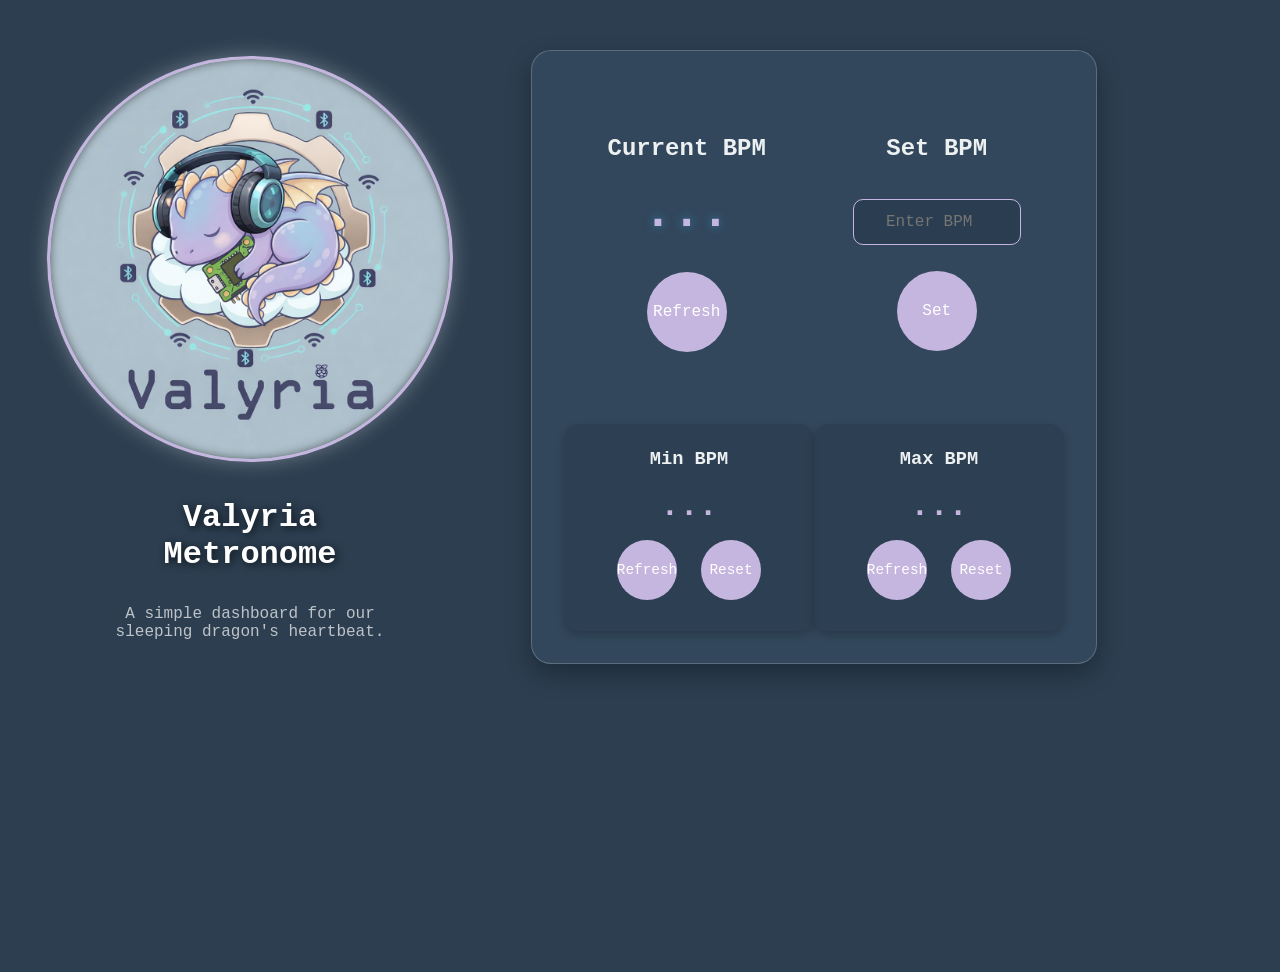
==== gui/index.html @ 1a56b489 "Rename ValyriaMetronome.html to index.html" ====
<!DOCTYPE html>
<html lang="en">
    <head>
        <title>Valyria Metronome</title>
        <link rel = "stylesheet" type="text/css" href="style.css">

    </head>
    <body>
    <div class="layout-container">

        <!-- LEFT COLUMN -->
        <div class="left-column">
            <div id="logo-container"></div>
            <h1>Valyria Metronome</h1>
            <p>A simple dashboard for our sleeping dragon's heartbeat.</p>
        </div>

        <!-- RIGHT COLUMN -->
        <div class="right-column">
            <div class="container">
                <div class="stats">
                    <div class="control-group">
                        <h2>Current BPM</h2>
                        <div id="current-bpm" class="bpm-display">...</div>
                        <button onclick="getBpm()">Refresh</button>
                    </div>

                    <div class="control-group">
                        <h2>Set BPM</h2><br/>
                        <input type="number" id="bpm-input" placeholder="Enter BPM"><br/><br/>
                        <button onclick="setBpm()">Set</button>
                    </div>
                </div>
                <div class="stats">
                    
                    <div class="stat">
                        <h3>Min BPM</h3>
                        <div id="min-bpm" class="stat-value">...</div>
                        <button onclick="getMinBpm()">Refresh</button>
                        <button onclick="resetMinBpm()">Reset</button>
                    </div>

                    <div class="stat">
                        <h3>Max BPM</h3>
                        <div id="max-bpm" class="stat-value">...</div>
                        <button onclick="getMaxBpm()">Refresh</button>
                        <button onclick="resetMaxBpm()">Reset</button>
                    </div>
                </div>
            </div>
        </div>

    </div>

    <script src="metronome.js"></script>
</body>
</html>
---- gui/style.css ----
html {
    width: 100%;
    height: 100%;
}
@import url('https://fonts.googleapis.com/css2?family=Share+Tech+Mono&display=swap');

body {
    font-family: 'Share Tech Mono', monospace;
    background-color: #2c3e50; /* Dark blue-gray background */
    color: #ecf0f1;
    text-align: center;
    padding: 2em;
    display: flex;
    flex-direction: column;
    align-items: center;
    justify-content: flex-start; /* Align to the top */
    min-height: 100vh;
    overflow-y: auto; /* Allow vertical scroll */
    overflow-x: hidden; /* Hide horizontal overflow */
}

#logo-container {
    width: 400px;
    height: 400px;
    border-radius: 50%;
    background-image: url('Valyria_logo_plus_cuffie.png');
    background-size: cover;
    background-position: center;
    box-shadow: 0 0 20px rgba(255, 255, 255, 0.3), inset 0 0 10px rgba(0,0,0,0.5);
    border: 3px solid #c5b6df;
    margin-bottom: 1em;
    margin-top: 1em;
}

h1 {
    color: #ffffff;
    text-shadow: 2px 2px 8px rgba(0,0,0,0.7);
    margin-bottom: 0.5em;
}

p {
    color: #bdc3c7;
    margin-bottom: 2em;
}

.container {
    background-color: rgba(52, 73, 94, 0.85); /* Semi-transparent dark container */
    padding: 2em;
    border-radius: 20px;
    box-shadow: 0 10px 25px rgba(0,0,0,0.3);
    max-width: 500px;
    width: 90%;
    backdrop-filter: blur(8px);
    border: 1px solid rgba(255, 255, 255, 0.2);
}

.bpm-display {
    font-size: 3em;
    margin: 0.5em 0;
    color: #c5b6df; /* Bright blue for BPM */
    font-weight: bold;
    text-shadow: 0 0 10px rgba(52, 152, 219, 0.7);
}

.control-group {
    margin-bottom: 2em;
}

input[type="number"] {
    padding: 0.8em;
    font-size: 1em;
    font-family: 'Share Tech Mono', monospace;
    width: 140px;
    text-align: center;
    border: 1px solid #c5b6df;
    border-radius: 10px;
    background-color: rgba(44, 62, 80, 0.9);
    color: #ecf0f1;
}

@keyframes breathing {
    0% { box-shadow: 0 4px 15px rgba(173, 192, 203, 0.4); transform: scale(1); }
    50% { box-shadow: 0 4px 25px rgba(197, 182, 223, 0.8); transform: scale(1.03); }
    100% { box-shadow: 0 4px 15px rgba(173, 192, 203, 0.4); transform: scale(1); }
}

button {
    background: #c5b6df;
    color: white;
    border: none;
    width: 80px;
    height: 80px;
    border-radius: 50%; /* Circular buttons */
    font-size: 1em;
    font-family: 'Share Tech Mono', monospace;
    cursor: pointer;
    margin: 0.5em;
    transition: background-color 0.3s, transform 0.2s;
    display: inline-flex;
    align-items: center;
    justify-content: center;
    animation: breathing 3s infinite ease-in-out;
}

button:hover {
    background-color: #abc8e2;
    transform: scale(1.1) !important; /* Ensure hover is prioritized */
    animation-play-state: paused; /* Pause animation on hover */
}

.stats {
    display: flex;
    justify-content: space-around;
    margin-top: 2em;
}

.stat {
    background-color: rgba(44, 62, 80, 0.8);
    padding: 1.5em;
    border-radius: 15px;
    width: 45%;
    box-shadow: 0 4px 8px rgba(0,0,0,0.2);
}

.stat h3 {
    margin-top: 0;
    color: #ecf0f1;
}

.stat-value {
    font-size: 2em;
    font-weight: bold;
    color: #c5b6df;
}

.stat button {
    width: 60px;
    height: 60px;
    font-size: 0.9em;
    margin-top: 1em;
}

/* Overall horizontal layout */
.layout-container {
    display: flex;
    flex-direction: row;
    max-width: 1200px;
    width: 90%;
    justify-content: center;
    align-items: center;
    gap: 3em;
    margin-left: auto;
    margin-right: auto;
}

/* Left column */
.left-column {
    display: flex;
    flex-direction: column;
    align-items: center;
    max-width: 300px;
}

/* Right column */
.right-column {
    flex-grow: 1;
    display: flex;
    justify-content: center;
}

/* Make the body stop centering everything vertically */
body {
    flex-direction: column !important;
    justify-content: flex-start !important;
}
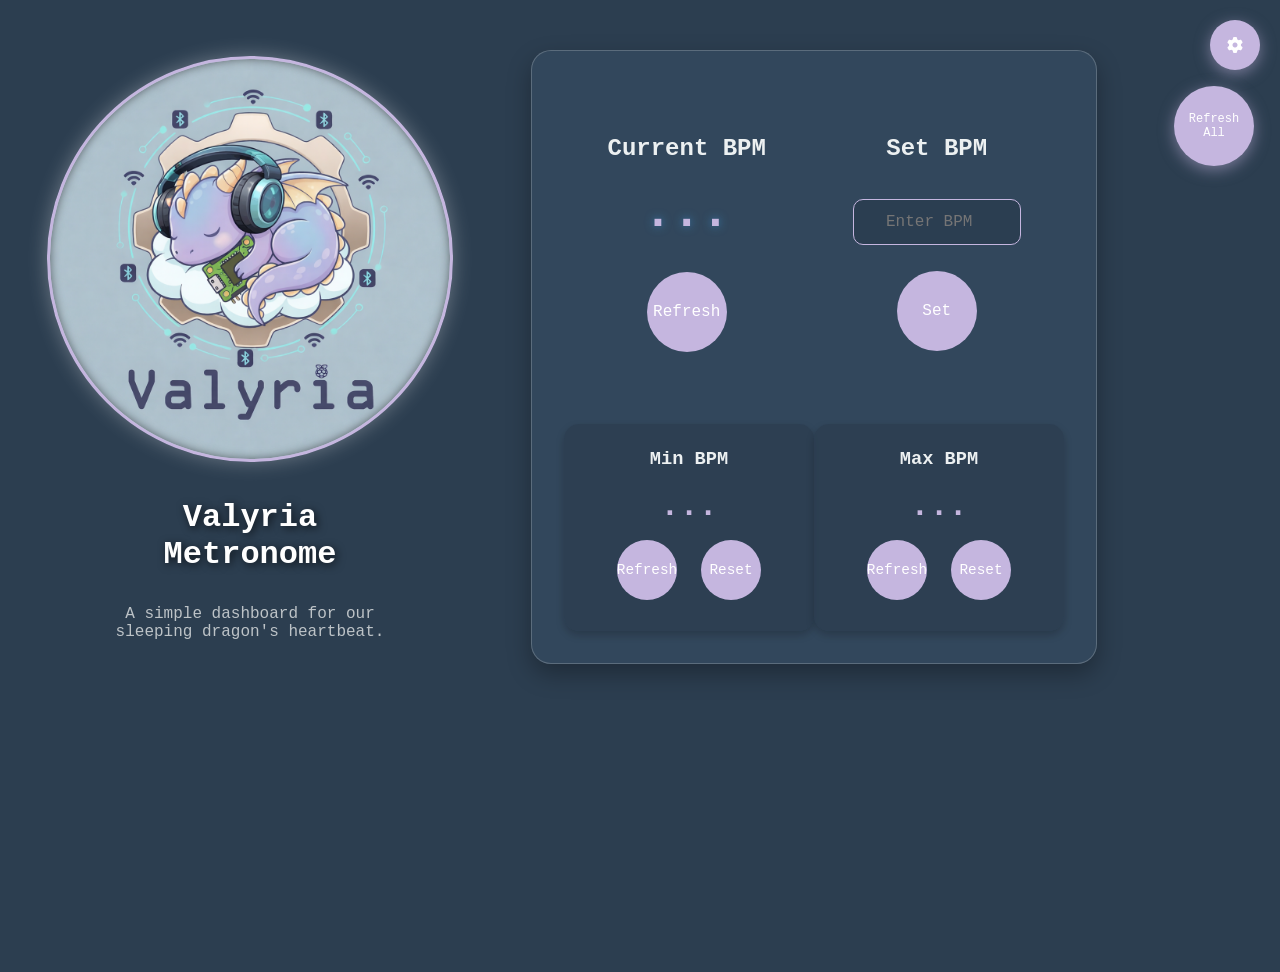
==== commit ad8eb8ba: "Merge branch 'main' of https://github.com/Valyria-IoT/metronome" ====
--- a/gui/index.html
+++ b/gui/index.html
@@ -3,10 +3,33 @@
     <head>
         <title>Valyria Metronome</title>
         <link rel = "stylesheet" type="text/css" href="style.css">
+        <link rel="stylesheet" href="https://cdnjs.cloudflare.com/ajax/libs/font-awesome/6.4.0/css/all.min.css">
 
     </head>
     <body>
     <div class="layout-container">
+
+        <!-- SETTINGS BUTTON -->
+        <div class="settings-btn" onclick="toggleSettings()">
+            <i class="fas fa-cog"></i>
+        </div>
+
+        <!-- REFRESH ALL BUTTON -->
+        <button class="refresh-all-btn" onclick="refreshAll()">Refresh All</button>
+
+        <!-- SETTINGS MODAL -->
+        <div id="settings-modal" class="modal">
+            <div class="modal-content">
+                <span class="close" onclick="toggleSettings()">&times;</span>
+                <h2>Server Settings</h2>
+                <div class="settings-form">
+                    <label for="server-url">Server URL:</label>
+                    <input type="text" id="server-url" placeholder="http://10.194.228.38:8080">
+                    <button onclick="saveUrl()">Save</button>
+                    <button onclick="resetUrl()" class="secondary-btn">Reset to Default</button>
+                </div>
+            </div>
+        </div>
 
         <!-- LEFT COLUMN -->
         <div class="left-column">
@@ -53,5 +76,47 @@
     </div>
 
     <script src="metronome.js"></script>
+    <script>
+        function toggleSettings() {
+            const modal = document.getElementById('settings-modal');
+            modal.style.display = modal.style.display === 'block' ? 'none' : 'block';
+        }
+
+        function saveUrl() {
+            const url = document.getElementById('server-url').value.trim();
+            if (!url) {
+                alert('Please enter a valid URL');
+                return;
+            }
+            localStorage.setItem('metronome-server-url', url);
+            updateBaseUrl(url);
+            alert('URL saved successfully!');
+            toggleSettings();
+            location.reload(); // Reload to apply new URL
+        }
+
+        function resetUrl() {
+            localStorage.removeItem('metronome-server-url');
+            updateBaseUrl('http://10.194.228.38:8080');
+            document.getElementById('server-url').value = 'http://10.194.228.38:8080';
+            alert('URL reset to default');
+            location.reload();
+        }
+
+        // Load saved URL on page load
+        window.addEventListener('DOMContentLoaded', () => {
+            const savedUrl = localStorage.getItem('metronome-server-url');
+            const displayUrl = savedUrl || 'http://10.194.228.38:8080';
+            document.getElementById('server-url').value = displayUrl;
+        });
+
+        // Close modal when clicking outside
+        window.onclick = (event) => {
+            const modal = document.getElementById('settings-modal');
+            if (event.target === modal) {
+                modal.style.display = 'none';
+            }
+        };
+    </script>
 </body>
 </html>
--- a/gui/style.css
+++ b/gui/style.css
@@ -172,4 +172,171 @@
 body {
     flex-direction: column !important;
     justify-content: flex-start !important;
+}
+
+/* Settings Button */
+.settings-btn {
+    position: fixed;
+    top: 20px;
+    right: 20px;
+    width: 50px;
+    height: 50px;
+    background-color: #c5b6df;
+    border-radius: 50%;
+    display: flex;
+    align-items: center;
+    justify-content: center;
+    cursor: pointer;
+    color: white;
+    box-shadow: 0 4px 15px rgba(197, 182, 223, 0.5);
+    transition: background-color 0.3s, transform 0.2s;
+    z-index: 100;
+}
+
+.settings-btn:hover {
+    background-color: #abc8e2;
+    transform: scale(1.1) rotate(90deg);
+}
+
+/* Modal Styles */
+.modal {
+    display: none;
+    position: fixed;
+    z-index: 200;
+    left: 0;
+    top: 0;
+    width: 100%;
+    height: 100%;
+    background-color: rgba(0, 0, 0, 0.6);
+    backdrop-filter: blur(4px);
+    animation: fadeIn 0.3s ease-in-out;
+}
+
+@keyframes fadeIn {
+    from { opacity: 0; }
+    to { opacity: 1; }
+}
+
+.modal-content {
+    background-color: rgba(52, 73, 94, 0.95);
+    margin: 10% auto;
+    padding: 2em;
+    border: 2px solid #c5b6df;
+    border-radius: 20px;
+    width: 90%;
+    max-width: 400px;
+    box-shadow: 0 10px 40px rgba(0, 0, 0, 0.5);
+    backdrop-filter: blur(8px);
+    animation: slideDown 0.3s ease-in-out;
+}
+
+@keyframes slideDown {
+    from {
+        opacity: 0;
+        transform: translateY(-50px);
+    }
+    to {
+        opacity: 1;
+        transform: translateY(0);
+    }
+}
+
+.close {
+    color: #ecf0f1;
+    float: right;
+    font-size: 28px;
+    font-weight: bold;
+    cursor: pointer;
+    transition: color 0.3s;
+}
+
+.close:hover {
+    color: #c5b6df;
+}
+
+.modal h2 {
+    color: #ecf0f1;
+    margin-top: 0;
+    text-align: center;
+}
+
+.settings-form {
+    display: flex;
+    flex-direction: column;
+    gap: 1em;
+}
+
+.settings-form label {
+    color: #bdc3c7;
+    font-size: 0.95em;
+    text-align: left;
+}
+
+.settings-form input[type="text"] {
+    padding: 0.8em;
+    font-size: 0.9em;
+    font-family: 'Share Tech Mono', monospace;
+    border: 1px solid #c5b6df;
+    border-radius: 10px;
+    background-color: rgba(44, 62, 80, 0.9);
+    color: #ecf0f1;
+    width: 100%;
+    box-sizing: border-box;
+    transition: border-color 0.3s;
+}
+
+.settings-form input[type="text"]:focus {
+    outline: none;
+    border-color: #abc8e2;
+    background-color: rgba(44, 62, 80, 1);
+}
+
+.settings-form button {
+    width: auto;
+    height: auto;
+    padding: 0.8em 1.5em;
+    animation: none;
+    border-radius: 8px;
+    margin: 0.5em 0;
+}
+
+.settings-form button:hover {
+    animation: none;
+}
+
+.secondary-btn {
+    background-color: #7f8c8d !important;
+    font-size: 0.9em;
+}
+
+.secondary-btn:hover {
+    background-color: #95a5a6 !important;
+}
+
+.refresh-all-btn {
+    position: fixed;
+    top: 80px;
+    right: 20px;
+    width: 80px;
+    height: 80px;
+    background-color: #c5b6df;
+    border-radius: 50%;
+    border: none;
+    display: flex;
+    align-items: center;
+    justify-content: center;
+    cursor: pointer;
+    color: white;
+    font-family: 'Share Tech Mono', monospace;
+    font-size: 0.75em;
+    box-shadow: 0 4px 15px rgba(197, 182, 223, 0.5);
+    transition: background-color 0.3s, transform 0.2s;
+    z-index: 100;
+    animation: breathing 3s infinite ease-in-out;
+}
+
+.refresh-all-btn:hover {
+    background-color: #abc8e2;
+    transform: scale(1.1);
+    animation-play-state: paused;
 }
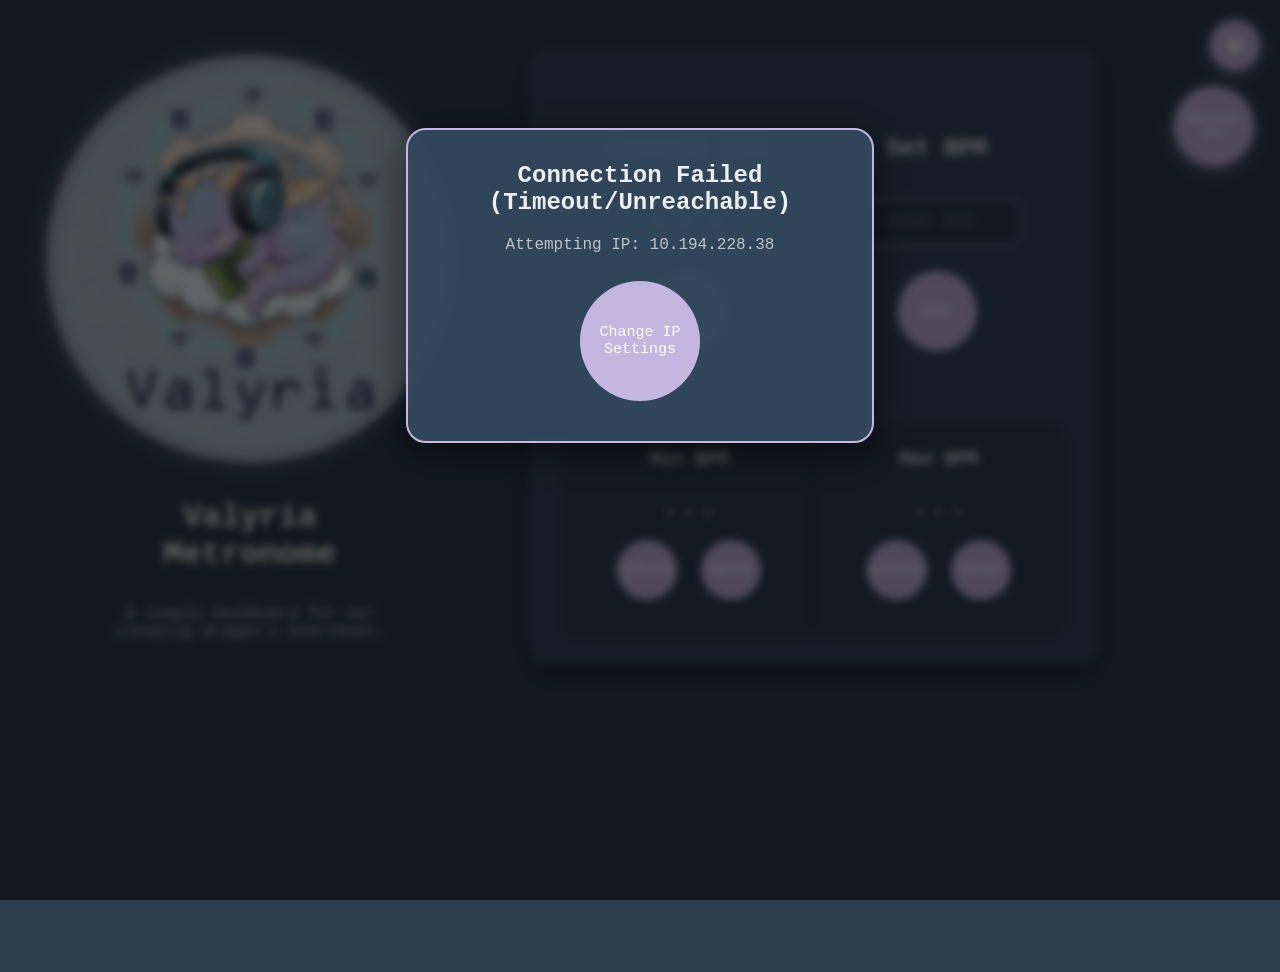
==== commit 9e141b33: "Add connection modal and IP management Introduce a connection overlay and switch server settings fro" ====
--- a/gui/index.html
+++ b/gui/index.html
@@ -7,7 +7,17 @@
 
     </head>
     <body>
-    <div class="layout-container">
+    <!-- CONNECTION MODAL -->
+    <div id="connection-modal" class="modal" style="display: block;">
+        <div class="modal-content" style="text-align: center;">
+            <h2 id="connection-status">Connecting to Metronome...</h2>
+            <p id="connection-ip-display" style="margin-bottom: 20px;">IP: ...</p>
+            <!-- The button allows the user to open settings straight from the modal if it fails -->
+            <button onclick="openSettingsFromOverlay()" style="width: 120px; height: 120px; font-size: 15px; border-radius: 50%; white-space: normal;">Change IP Settings</button>
+        </div>
+    </div>
+
+    <div class="layout-container" id="main-content">
 
         <!-- SETTINGS BUTTON -->
         <div class="settings-btn" onclick="toggleSettings()">
@@ -23,10 +33,10 @@
                 <span class="close" onclick="toggleSettings()">&times;</span>
                 <h2>Server Settings</h2>
                 <div class="settings-form">
-                    <label for="server-url">Server URL:</label>
-                    <input type="text" id="server-url" placeholder="http://10.194.228.38:8080">
-                    <button onclick="saveUrl()">Save</button>
-                    <button onclick="resetUrl()" class="secondary-btn">Reset to Default</button>
+                    <label for="server-url">Server IP Address:</label>
+                    <input type="text" id="server-url" placeholder="10.194.228.38">
+                    <button onclick="saveIp()">Save IP</button>
+                    <button onclick="resetIp()" class="secondary-btn">Reset to Default</button>
                 </div>
             </div>
         </div>
@@ -77,37 +87,39 @@
 
     <script src="metronome.js"></script>
     <script>
+        function openSettingsFromOverlay() {
+            document.getElementById('connection-modal').style.display = 'none';
+            toggleSettings();
+        }
+
         function toggleSettings() {
             const modal = document.getElementById('settings-modal');
             modal.style.display = modal.style.display === 'block' ? 'none' : 'block';
         }
 
-        function saveUrl() {
-            const url = document.getElementById('server-url').value.trim();
-            if (!url) {
-                alert('Please enter a valid URL');
+        function saveIp() {
+            const ip = document.getElementById('server-url').value.trim();
+            if (!ip) {
+                alert('Please enter a valid IP address');
                 return;
             }
-            localStorage.setItem('metronome-server-url', url);
-            updateBaseUrl(url);
-            alert('URL saved successfully!');
+            // updateIp handles pinging, saving, and updating the variables
+            // The overlay will reappear briefly if we want, or keep it hidden. Let's just use updateIp(ip)
+            updateIp(ip);
             toggleSettings();
-            location.reload(); // Reload to apply new URL
         }
 
-        function resetUrl() {
-            localStorage.removeItem('metronome-server-url');
-            updateBaseUrl('http://10.194.228.38:8080');
-            document.getElementById('server-url').value = 'http://10.194.228.38:8080';
-            alert('URL reset to default');
-            location.reload();
+        function resetIp() {
+            const defaultIp = '10.194.228.38';
+            document.getElementById('server-url').value = defaultIp;
+            updateIp(defaultIp);
         }
 
-        // Load saved URL on page load
+        // Load saved IP on page load
         window.addEventListener('DOMContentLoaded', () => {
-            const savedUrl = localStorage.getItem('metronome-server-url');
-            const displayUrl = savedUrl || 'http://10.194.228.38:8080';
-            document.getElementById('server-url').value = displayUrl;
+            const savedIp = localStorage.getItem('metronome-server-ip');
+            const displayIp = savedIp || '10.194.228.38';
+            document.getElementById('server-url').value = displayIp;
         });
 
         // Close modal when clicking outside
